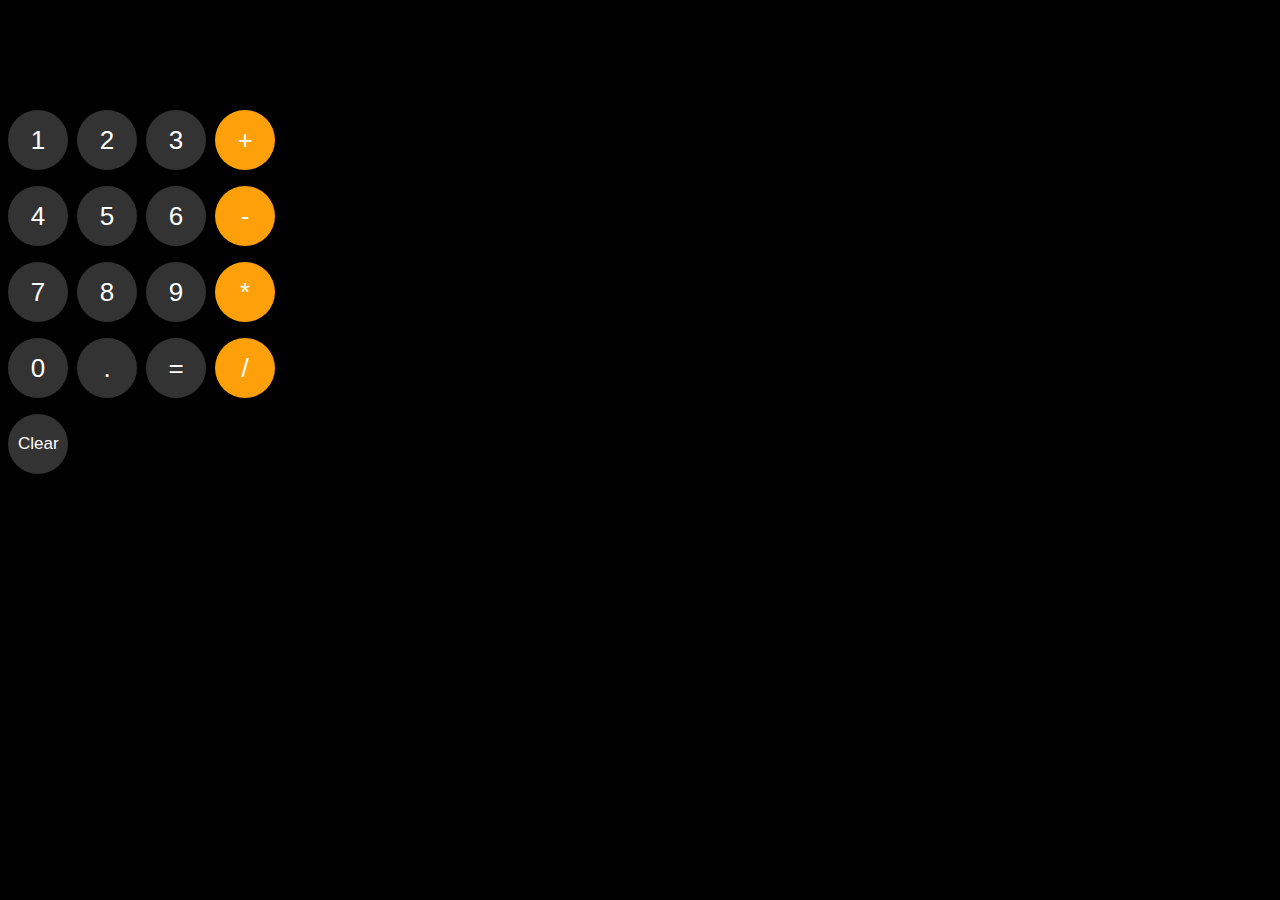
==== Lesson exercises/10-calculator.html @ fc85856f "Add files via upload" ====
<!DOCTYPE html>
<html>
  <head>
    <meta charset="UTF-8">
    <meta name="viewport" content="width=device-width, initial-scale=1.0">
    <title>L10 Exercise Calculator</title>
    <link rel="stylesheet"
          href="../styles/10-calculator.css">    
  </head>
  <body>
    <!-- Code changes are at the bottom. -->
    <p  class="js-show-calculation calculation" ></p>
    <p>
      <button class="grey-button" 
      onclick="
        updateCalculation('1');"
        >
        1</button>

      <button class="grey-button" onclick="
        updateCalculation('2');
      ">2</button>

      <button class="grey-button" onclick="
        updateCalculation('3');
      ">3</button>

      <button class="orange-button" onclick="
        updateCalculation(' + ');
      ">+</button>
    </p>

    <p>
      <button class="grey-button" onclick="
        updateCalculation('4');
      ">4</button>

      <button class="grey-button" onclick="
        updateCalculation('5');
      ">5</button>

      <button class="grey-button" onclick="
        updateCalculation('6');
      ">6</button>

      <button class="orange-button" onclick="
        updateCalculation(' - ');
      ">-</button>
    </p>

    <p>
      <button class="grey-button" onclick="
        updateCalculation('7');
      ">7</button>

      <button class="grey-button" onclick="
        updateCalculation('8');
      ">8</button>

      <button class="grey-button" onclick="
        updateCalculation('9');
      ">9</button>

      <button class="orange-button" onclick="
        updateCalculation(' * ');
      ">*</button>
    </p>

    <p>
      <button class="grey-button" onclick="
        updateCalculation('0');
      ">0</button>

      <button class="grey-button" onclick="
        updateCalculation('.');
      ">.</button>

      <button class="grey-button" onclick="
        // Note: eval() takes a string and runs it as code.
        // Avoid using eval() in real world projects since
        // it can potentially be given harmful code to run.
        // Only use eval() for learning purposes.
        calculation = eval(calculation);
        

        // Remember to save the calculation here.
        localStorage.setItem('calculation', calculation);
        displayCalculation();
      ">=</button>

      <button class="orange-button" onclick="
        updateCalculation(' / ');
      ">/</button>
    </p>

    <p>
      <button class="clear-button" onclick="
        calculation = '';
        

        // Remember to save the calculation here.
        localStorage.setItem('calculation', calculation);
        displayCalculation();
      ">Clear</button>
    </p>

    <script src="../scripts/10-calculator.js">
      
    </script>
  </body>
</html>
---- styles/10-calculator.css ----
body {
  background-color: black;
}

.grey-button {
  height: 60px;
  width: 60px;
  background-color: rgb(51, 51, 51);
  border: none;
  color: white;
  padding: 10px;
  border-radius: 60px;
  font-size: 26px;
  cursor: pointer;
  margin-right: 5px;
}

.clear-button {
  height: 60px;
  width: 60px;
  background-color: rgb(51, 51, 51);
  border: none;
  color: white;
  padding: 10px;
  border-radius: 60px;
  font-size: 17px;
  cursor: pointer;
  margin-right: 5px;
}

.calculation {
  color: white;
  font-size: 35px;
  font-family: arial;
  height: 40px;
  overflow: hidden;
}

.orange-button {
  background-color: rgb(254, 160, 10);
  color: white;
  border: none;
  height: 60px;
  width: 60px;
  border-radius: 60px;
  font-size: 26px;
  cursor: pointer;
}
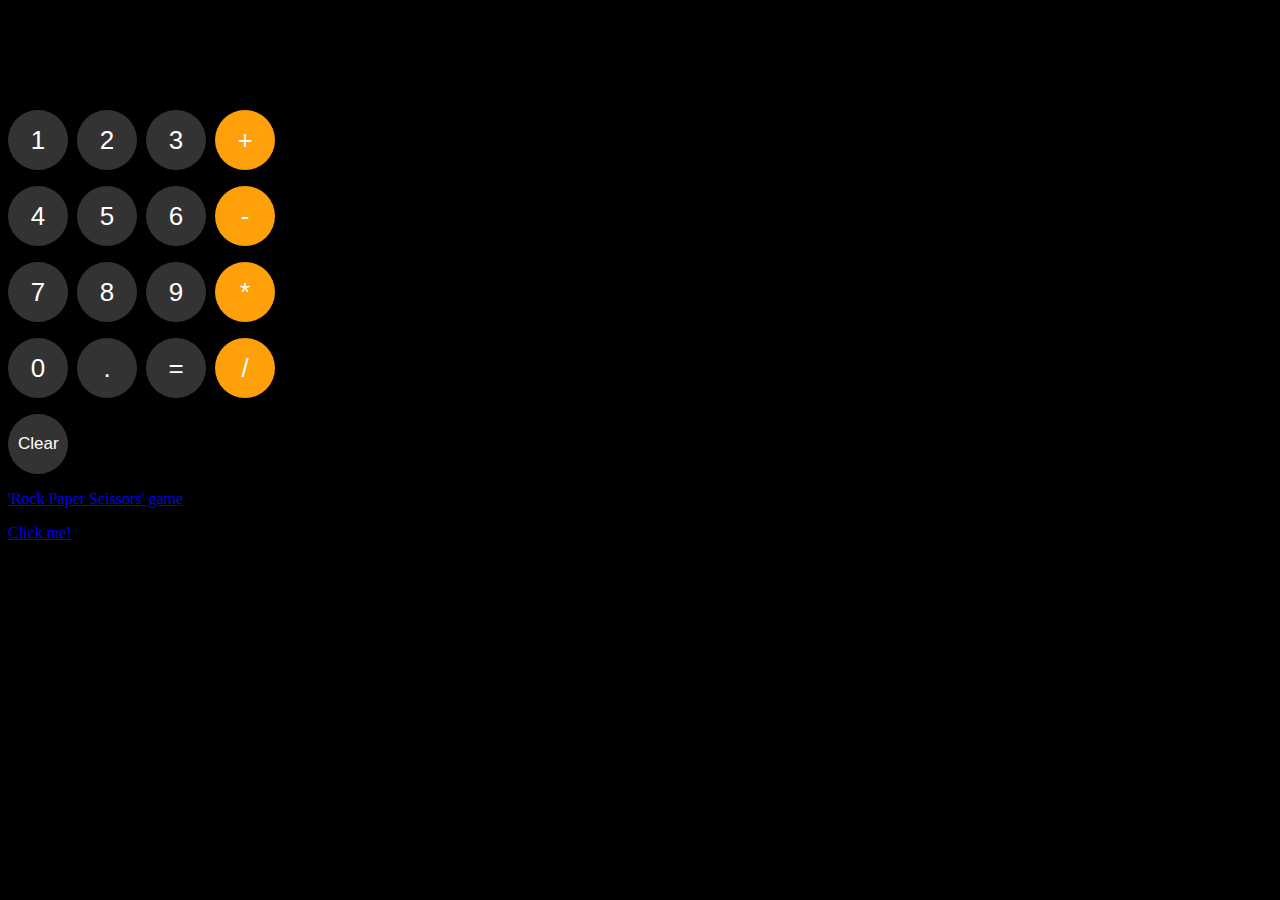
==== commit 52d53d02: "Update 10-calculator.html" ====
--- a/Lesson exercises/10-calculator.html
+++ b/Lesson exercises/10-calculator.html
@@ -3,7 +3,7 @@
   <head>
     <meta charset="UTF-8">
     <meta name="viewport" content="width=device-width, initial-scale=1.0">
-    <title>L10 Exercise Calculator</title>
+    <title>Matt's Calculator</title>
     <link rel="stylesheet"
           href="../styles/10-calculator.css">    
   </head>
@@ -104,8 +104,12 @@
       ">Clear</button>
     </p>
 
+    <a href="../Lesson exercises/10-rock-paper-scissors.html" class="my-link">'Rock Paper Scissors' game</a>
+    <p>
+    <a href="../Lesson exercises/winston.html" class="my-link">Click me!</a>
+    </p>
     <script src="../scripts/10-calculator.js">
       
     </script>
   </body>
-</html>+</html>
